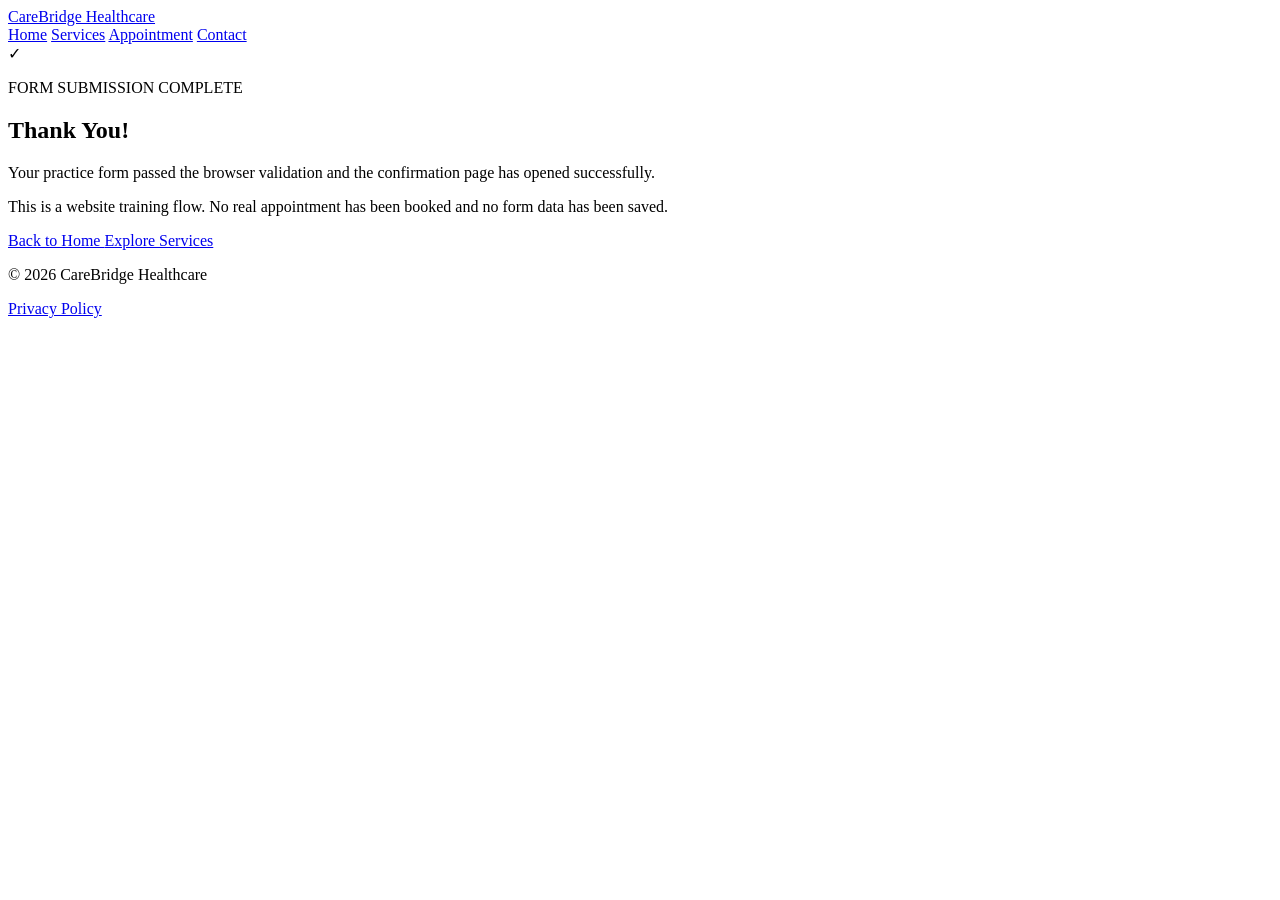
==== appointment-confirmation.html @ e78a3860 "Create appointment-confirmation.html" ====
<!DOCTYPE html>
<html lang="en">
<head>
  <meta charset="UTF-8">
  <meta name="viewport" content="width=device-width, initial-scale=1.0">
  <title>Appointment Request Confirmation | CareBridge Healthcare</title>
  <meta name="description" content="Confirmation page for the CareBridge Healthcare appointment form practice flow.">

  <!-- Google Tag Manager -->
  <script>
    (function(w,d,s,l,i){w[l]=w[l]||[];w[l].push({'gtm.start':
    new Date().getTime(),event:'gtm.js'});var f=d.getElementsByTagName(s)[0],
    j=d.createElement(s),dl=l!='dataLayer'?'&l='+l:'';j.async=true;j.src=
    'https://www.googletagmanager.com/gtm.js?id='+i+dl;f.parentNode.insertBefore(j,f);
    })(window,document,'script','dataLayer','GTM-T838QF4X');
  </script>
  <!-- End Google Tag Manager -->

  <link rel="stylesheet" href="assets/style.css">
</head>

<body>
  <!-- Google Tag Manager (noscript) -->
  <noscript>
    <iframe src="https://www.googletagmanager.com/ns.html?id=GTM-T838QF4X"
      height="0" width="0" style="display:none;visibility:hidden"></iframe>
  </noscript>
  <!-- End Google Tag Manager (noscript) -->

  <header class="site-header">
    <div class="container nav-wrap">
      <a class="brand" href="index.html">CareBridge Healthcare</a>
      <nav aria-label="Main navigation">
        <a href="index.html">Home</a>
        <a href="services.html">Services</a>
        <a href="appointment.html">Appointment</a>
        <a href="contact.html">Contact</a>
      </nav>
    </div>
  </header>

  <main>
    <section class="section">
      <div class="container">
        <div class="confirmation-card">
          <div class="confirmation-icon" aria-hidden="true">✓</div>
          <p class="eyebrow">FORM SUBMISSION COMPLETE</p>
          <h1>Thank You!</h1>
          <p>
            Your practice form passed the browser validation and
            the confirmation page has opened successfully.
          </p>
          <p>
            This is a website training flow. No real appointment
            has been booked and no form data has been saved.
          </p>

          <div class="hero-actions">
            <a class="btn btn-primary" href="index.html"
               data-track="confirmation_home_click">
              Back to Home
            </a>
            <a class="btn btn-secondary" href="services.html"
               data-track="confirmation_services_click">
              Explore Services
            </a>
          </div>
        </div>
      </div>
    </section>
  </main>

  <footer class="site-footer">
    <div class="container footer-content">
      <p>© 2026 CareBridge Healthcare</p>
      <a href="privacy.html">Privacy Policy</a>
    </div>
  </footer>

  <script>
    window.dataLayer = window.dataLayer || [];
    window.dataLayer.push({
      event: 'appointment_confirmation_view'
    });
  </script>
  <script src="assets/site.js"></script>
</body>
</html>
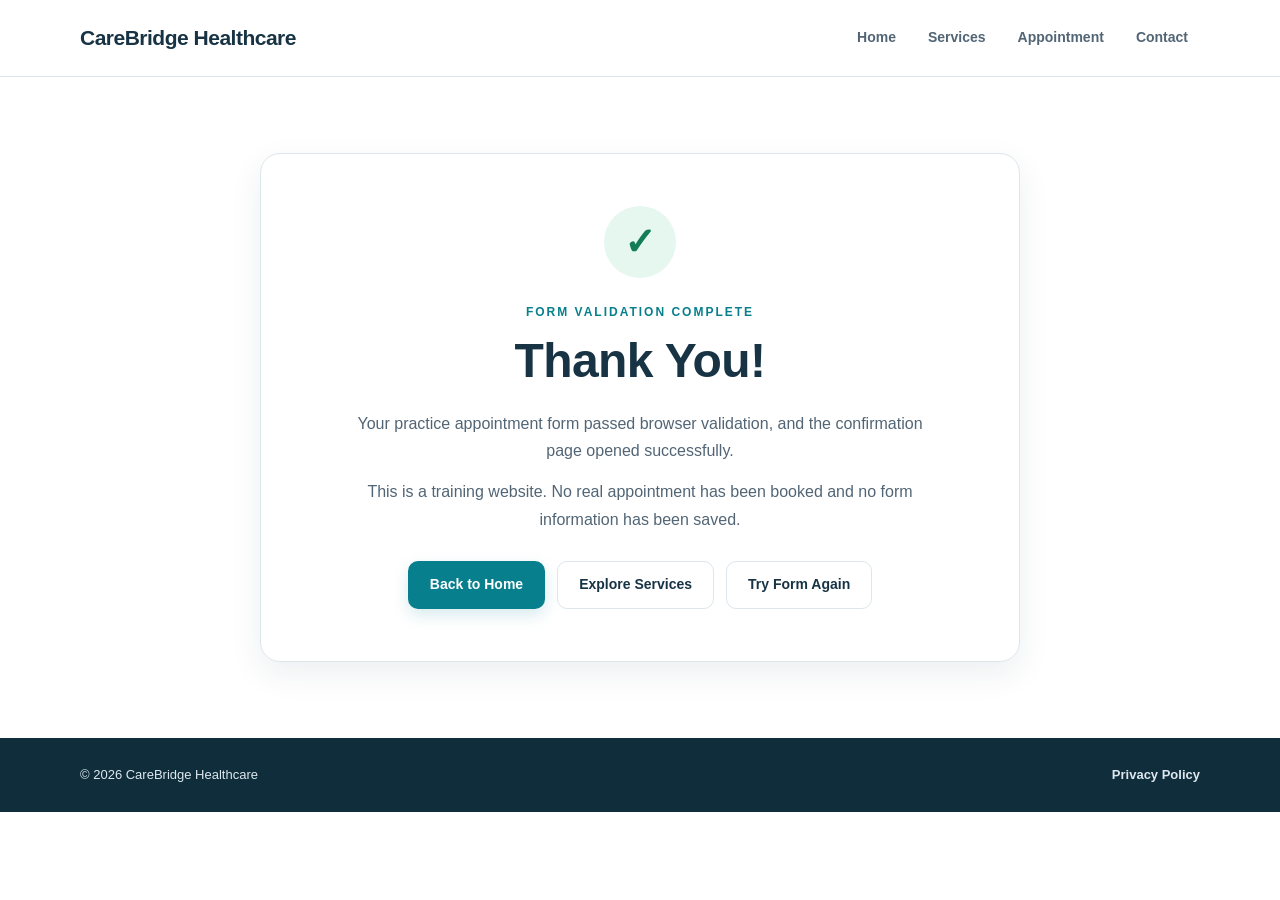
==== commit 57360ac6: "Update appointment-confirmation.html" ====
--- a/appointment-confirmation.html
+++ b/appointment-confirmation.html
@@ -5,7 +5,7 @@
   <meta charset="UTF-8">
   <meta name="viewport" content="width=device-width, initial-scale=1.0">
   <title>Appointment Request Confirmation | CareBridge Healthcare</title>
-  <meta name="description" content="Confirmation page for the CareBridge Healthcare appointment form practice flow.">
+  <meta name="description" content="Confirmation page for the CareBridge Healthcare practice form.">
 
   <!-- Google Tag Manager -->
   <script>
@@ -17,7 +17,7 @@
   </script>
   <!-- End Google Tag Manager -->
 
-  <link rel="stylesheet" href="assets/style.css">
+  <link rel="stylesheet" href="style.css">
 </head>
 
 <body>
@@ -45,25 +45,36 @@
       <div class="container">
         <div class="confirmation-card">
           <div class="confirmation-icon" aria-hidden="true">✓</div>
-          <p class="eyebrow">FORM SUBMISSION COMPLETE</p>
+          <p class="eyebrow">FORM VALIDATION COMPLETE</p>
           <h1>Thank You!</h1>
+
           <p>
-            Your practice form passed the browser validation and
-            the confirmation page has opened successfully.
+            Your practice appointment form passed browser validation,
+            and the confirmation page opened successfully.
           </p>
+
           <p>
-            This is a website training flow. No real appointment
-            has been booked and no form data has been saved.
+            This is a training website. No real appointment has
+            been booked and no form information has been saved.
           </p>
 
           <div class="hero-actions">
-            <a class="btn btn-primary" href="index.html"
+            <a class="btn btn-primary"
+               href="index.html"
                data-track="confirmation_home_click">
               Back to Home
             </a>
-            <a class="btn btn-secondary" href="services.html"
+
+            <a class="btn btn-secondary"
+               href="services.html"
                data-track="confirmation_services_click">
               Explore Services
+            </a>
+
+            <a class="btn btn-secondary"
+               href="appointment.html"
+               data-track="confirmation_retry_click">
+              Try Form Again
             </a>
           </div>
         </div>
@@ -84,6 +95,7 @@
       event: 'appointment_confirmation_view'
     });
   </script>
-  <script src="assets/site.js"></script>
+
+  <script src="site.js"></script>
 </body>
 </html>
--- a/style.css
+++ b/style.css
@@ -0,0 +1,595 @@
+
+/* =========================================
+   CareBridge Healthcare - Main Stylesheet
+   ========================================= */
+
+:root {
+  --primary: #087f8c;
+  --primary-dark: #06636d;
+  --secondary: #e8f7f7;
+  --heading: #173344;
+  --text: #526575;
+  --background: #ffffff;
+  --surface: #f5f9fb;
+  --border: #dce7ec;
+  --success: #147d55;
+  --shadow: 0 12px 32px rgba(23, 51, 68, 0.08);
+  --radius: 16px;
+  --container: 1120px;
+}
+
+* {
+  box-sizing: border-box;
+}
+
+html {
+  scroll-behavior: smooth;
+}
+
+body {
+  margin: 0;
+  font-family: Arial, Helvetica, sans-serif;
+  color: var(--text);
+  background: var(--background);
+  line-height: 1.7;
+}
+
+img {
+  display: block;
+  max-width: 100%;
+}
+
+a {
+  color: var(--primary);
+  text-decoration: none;
+}
+
+a:hover {
+  color: var(--primary-dark);
+}
+
+button,
+input,
+select,
+textarea {
+  font: inherit;
+}
+
+button,
+a {
+  -webkit-tap-highlight-color: transparent;
+}
+
+:focus-visible {
+  outline: 3px solid #f0b429;
+  outline-offset: 3px;
+}
+
+.container {
+  width: min(var(--container), calc(100% - 40px));
+  margin-inline: auto;
+}
+
+/* Header and navigation */
+
+.site-header {
+  position: sticky;
+  top: 0;
+  z-index: 100;
+  background: rgba(255, 255, 255, 0.97);
+  border-bottom: 1px solid var(--border);
+  backdrop-filter: blur(12px);
+}
+
+.nav-wrap {
+  min-height: 76px;
+  display: flex;
+  align-items: center;
+  justify-content: space-between;
+  gap: 24px;
+}
+
+.brand {
+  color: var(--heading);
+  font-size: 21px;
+  font-weight: 800;
+  letter-spacing: -0.5px;
+  white-space: nowrap;
+}
+
+.site-header nav {
+  display: flex;
+  align-items: center;
+  justify-content: flex-end;
+  flex-wrap: wrap;
+  gap: 8px;
+}
+
+.site-header nav a {
+  color: var(--text);
+  font-size: 14px;
+  font-weight: 700;
+  padding: 9px 12px;
+  border-radius: 9px;
+  transition: background 0.2s ease, color 0.2s ease;
+}
+
+.site-header nav a:hover,
+.site-header nav a[aria-current="page"] {
+  color: var(--primary-dark);
+  background: var(--secondary);
+}
+
+/* Hero section */
+
+.hero {
+  position: relative;
+  overflow: hidden;
+  padding: 88px 0;
+  background:
+    radial-gradient(
+      circle at 85% 15%,
+      rgba(110, 214, 210, 0.28),
+      transparent 32%
+    ),
+    linear-gradient(135deg, #f0fbfc 0%, #f7fbff 55%, #ffffff 100%);
+}
+
+.hero-content {
+  position: relative;
+  z-index: 1;
+}
+
+.hero-content > div {
+  max-width: 760px;
+}
+
+.eyebrow {
+  margin: 0 0 12px;
+  color: var(--primary);
+  font-size: 12px;
+  font-weight: 800;
+  letter-spacing: 2px;
+  text-transform: uppercase;
+}
+
+h1,
+h2,
+h3 {
+  color: var(--heading);
+  line-height: 1.2;
+  letter-spacing: -0.6px;
+}
+
+h1 {
+  max-width: 800px;
+  margin: 0 0 20px;
+  font-size: clamp(36px, 5vw, 58px);
+}
+
+h2 {
+  margin: 0 0 16px;
+  font-size: clamp(27px, 3vw, 38px);
+}
+
+h3 {
+  margin: 0 0 12px;
+  font-size: 21px;
+}
+
+.hero p:not(.eyebrow) {
+  max-width: 650px;
+  font-size: 18px;
+}
+
+.hero-actions {
+  display: flex;
+  flex-wrap: wrap;
+  gap: 12px;
+  margin-top: 28px;
+}
+
+/* Buttons */
+
+.btn {
+  display: inline-flex;
+  align-items: center;
+  justify-content: center;
+  min-height: 48px;
+  padding: 12px 21px;
+  border: 1px solid transparent;
+  border-radius: 10px;
+  font-weight: 700;
+  font-size: 14px;
+  line-height: 1.4;
+  text-align: center;
+  cursor: pointer;
+  transition:
+    transform 0.2s ease,
+    background 0.2s ease,
+    box-shadow 0.2s ease;
+}
+
+.btn:hover {
+  transform: translateY(-2px);
+}
+
+.btn-primary {
+  color: #ffffff;
+  background: var(--primary);
+  box-shadow: 0 6px 16px rgba(8, 127, 140, 0.16);
+}
+
+.btn-primary:hover {
+  color: #ffffff;
+  background: var(--primary-dark);
+}
+
+.btn-secondary {
+  color: var(--heading);
+  background: #ffffff;
+  border-color: var(--border);
+}
+
+.btn-secondary:hover {
+  color: var(--primary-dark);
+  background: var(--secondary);
+}
+
+/* General sections */
+
+.section {
+  padding: 76px 0;
+}
+
+.section-soft {
+  background: var(--surface);
+}
+
+.section-heading {
+  max-width: 700px;
+  margin: 0 auto 38px;
+  text-align: center;
+}
+
+.section-heading p {
+  margin-bottom: 0;
+}
+
+/* Service cards */
+
+.service-grid {
+  display: grid;
+  grid-template-columns: repeat(3, minmax(0, 1fr));
+  gap: 22px;
+}
+
+.service-card {
+  display: flex;
+  flex-direction: column;
+  align-items: flex-start;
+  min-width: 0;
+  padding: 28px;
+  background: #ffffff;
+  border: 1px solid var(--border);
+  border-radius: var(--radius);
+  box-shadow: var(--shadow);
+  transition: transform 0.2s ease, border-color 0.2s ease;
+}
+
+.service-card:hover {
+  transform: translateY(-4px);
+  border-color: #a5d7d9;
+}
+
+.service-card p {
+  flex: 1;
+  margin: 0 0 20px;
+}
+
+.service-card a {
+  font-weight: 700;
+}
+
+/* Call-to-action */
+
+.cta-box {
+  display: flex;
+  align-items: center;
+  justify-content: space-between;
+  gap: 28px;
+  padding: 36px;
+  background: #ffffff;
+  border: 1px solid var(--border);
+  border-radius: var(--radius);
+  box-shadow: var(--shadow);
+}
+
+.cta-box h2 {
+  margin-bottom: 10px;
+}
+
+.cta-box p:last-child {
+  margin-bottom: 0;
+}
+
+/* Forms */
+
+.contact-form {
+  width: min(100%, 720px);
+  margin: 0 auto;
+  padding: 32px;
+  background: #ffffff;
+  border: 1px solid var(--border);
+  border-radius: var(--radius);
+  box-shadow: var(--shadow);
+}
+
+.form-group {
+  display: flex;
+  flex-direction: column;
+  gap: 7px;
+  margin-bottom: 22px;
+}
+
+.form-group label {
+  color: var(--heading);
+  font-size: 14px;
+  font-weight: 700;
+}
+
+.form-group input,
+.form-group select,
+.form-group textarea {
+  width: 100%;
+  min-height: 48px;
+  padding: 12px 14px;
+  color: var(--heading);
+  background: #ffffff;
+  border: 1px solid #cbd9e0;
+  border-radius: 9px;
+  transition: border-color 0.2s ease, box-shadow 0.2s ease;
+}
+
+.form-group textarea {
+  min-height: 130px;
+  resize: vertical;
+}
+
+.form-group input:focus,
+.form-group select:focus,
+.form-group textarea:focus {
+  outline: none;
+  border-color: var(--primary);
+  box-shadow: 0 0 0 3px rgba(8, 127, 140, 0.12);
+}
+
+.form-group input::placeholder,
+.form-group textarea::placeholder {
+  color: #8798a4;
+}
+
+.form-notice {
+  margin: 10px 0 22px;
+  padding: 14px 16px;
+  color: #536875;
+  background: #f1f7fa;
+  border-left: 4px solid var(--primary);
+  border-radius: 6px;
+  font-size: 13px;
+}
+
+.contact-form button[type="submit"] {
+  width: 100%;
+}
+
+#form-error,
+#contact-error {
+  color: #b42318;
+  font-size: 14px;
+  font-weight: 700;
+}
+
+/* Confirmation pages */
+
+.confirmation-card {
+  width: min(100%, 760px);
+  margin: 0 auto;
+  padding: 52px 36px;
+  text-align: center;
+  background: #ffffff;
+  border: 1px solid var(--border);
+  border-radius: 20px;
+  box-shadow: var(--shadow);
+}
+
+.confirmation-icon {
+  display: flex;
+  align-items: center;
+  justify-content: center;
+  width: 72px;
+  height: 72px;
+  margin: 0 auto 24px;
+  color: var(--success);
+  background: #e6f7ef;
+  border-radius: 50%;
+  font-size: 38px;
+  font-weight: 800;
+}
+
+.confirmation-card .eyebrow {
+  margin-bottom: 10px;
+}
+
+.confirmation-card h1 {
+  margin-inline: auto;
+  font-size: clamp(34px, 5vw, 48px);
+}
+
+.confirmation-card > p:not(.eyebrow) {
+  max-width: 570px;
+  margin: 14px auto;
+}
+
+.confirmation-card .hero-actions {
+  justify-content: center;
+}
+
+/* Privacy page */
+
+.privacy-content {
+  max-width: 850px;
+}
+
+.privacy-content h2 {
+  margin-top: 34px;
+  font-size: 24px;
+}
+
+.privacy-content h2:first-child {
+  margin-top: 0;
+}
+
+.privacy-content p {
+  margin-bottom: 18px;
+}
+
+/* Footer */
+
+.site-footer {
+  padding: 26px 0;
+  background: #102d3c;
+  color: #dce8ee;
+}
+
+.footer-content {
+  display: flex;
+  align-items: center;
+  justify-content: space-between;
+  flex-wrap: wrap;
+  gap: 12px 24px;
+}
+
+.footer-content p {
+  margin: 0;
+  font-size: 13px;
+}
+
+.footer-content a {
+  color: #dce8ee;
+  font-size: 13px;
+  font-weight: 700;
+}
+
+.footer-content a:hover {
+  color: #8ee1df;
+}
+
+/* Responsive layout */
+
+@media (max-width: 850px) {
+  .nav-wrap {
+    align-items: flex-start;
+    flex-direction: column;
+    justify-content: center;
+    padding-top: 16px;
+    padding-bottom: 16px;
+    gap: 10px;
+  }
+
+  .site-header nav {
+    justify-content: flex-start;
+  }
+
+  .site-header nav a {
+    padding: 7px 9px;
+  }
+
+  .hero {
+    padding: 68px 0;
+  }
+
+  .service-grid {
+    grid-template-columns: repeat(2, minmax(0, 1fr));
+  }
+
+  .cta-box {
+    align-items: flex-start;
+    flex-direction: column;
+  }
+}
+
+@media (max-width: 560px) {
+  .container {
+    width: min(var(--container), calc(100% - 28px));
+  }
+
+  .brand {
+    font-size: 19px;
+  }
+
+  .site-header nav {
+    gap: 4px;
+  }
+
+  .site-header nav a {
+    font-size: 12px;
+    padding: 7px;
+  }
+
+  .hero {
+    padding: 52px 0;
+  }
+
+  .hero p:not(.eyebrow) {
+    font-size: 16px;
+  }
+
+  .hero-actions {
+    align-items: stretch;
+    flex-direction: column;
+  }
+
+  .hero-actions .btn {
+    width: 100%;
+  }
+
+  .section {
+    padding: 52px 0;
+  }
+
+  .service-grid {
+    grid-template-columns: 1fr;
+  }
+
+  .service-card {
+    padding: 23px;
+  }
+
+  .cta-box {
+    padding: 24px;
+  }
+
+  .contact-form {
+    padding: 22px 18px;
+  }
+
+  .confirmation-card {
+    padding: 36px 20px;
+  }
+
+  .footer-content {
+    align-items: flex-start;
+    flex-direction: column;
+  }
+}
+
+@media (prefers-reduced-motion: reduce) {
+  *,
+  *::before,
+  *::after {
+    scroll-behavior: auto !important;
+    transition-duration: 0.01ms !important;
+    animation-duration: 0.01ms !important;
+  }
+}
